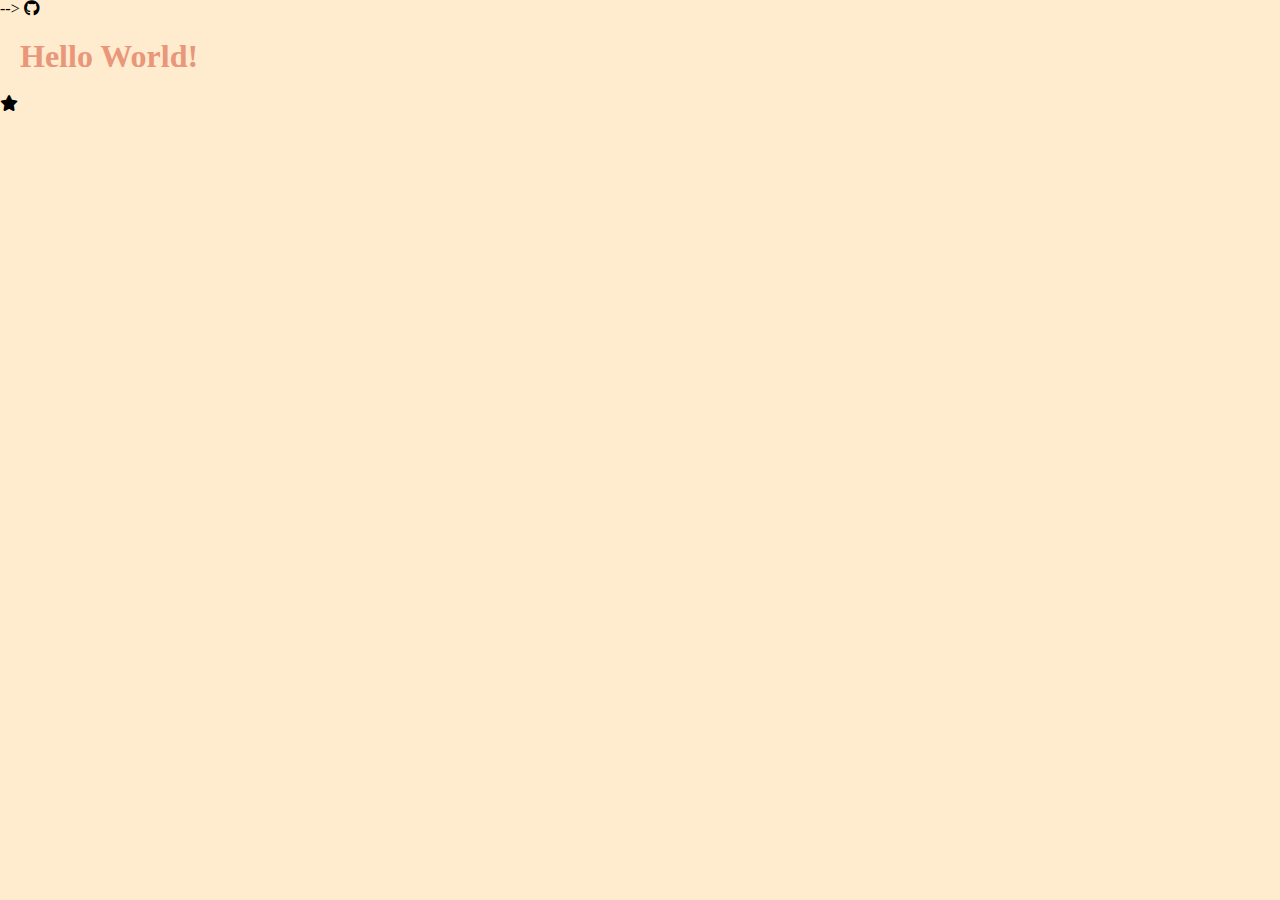
==== index.html @ 6010edde "initial commit" ====
<!DOCTYPE html> 
<html lang="en">
<head>
    <meta charset="UTF-8">
    <meta name="viewport" content="width=device-width, initial-scale=1.0">
    <title>Template</title>
    <!-- Grab favicon from local file -->
    <!-- <link rel="icon" type="image/png" href="favicon.png"> -->

    <!-- Grab Favicon from Google -->
    <link rel="icon" type="image/png" href="https://www.google.com/s2/u/0/favicons?domain=css-tricks.com"> -->
    <!-- Font Awesome V6 -->
    <link rel="stylesheet" href="https://cdnjs.cloudflare.com/ajax/libs/font-awesome/6.6.0/css/all.min.css">
    <!-- Alt Z does a word wrap -->
    <link rel="stylesheet" href="style.css">
</head>
<body>
    <i class="fa-brands fa-github"></i>
    <!-- Press Cntrl ? to get this up nice and easy -->
    <h1 class="test">Hello World!</h1>
    <i class="fa fa-star"></i>
    <!-- Script -->
     <script src="script.js"></script>
</body>
</html>
---- style.css ----
html {
    box-sizing: border-box;
}

body {
    margin: 0;
    min-height: 100vh;
    background-color: blanchedalmond;
}

.test {
    color: darksalmon;
    margin: 20px;
}
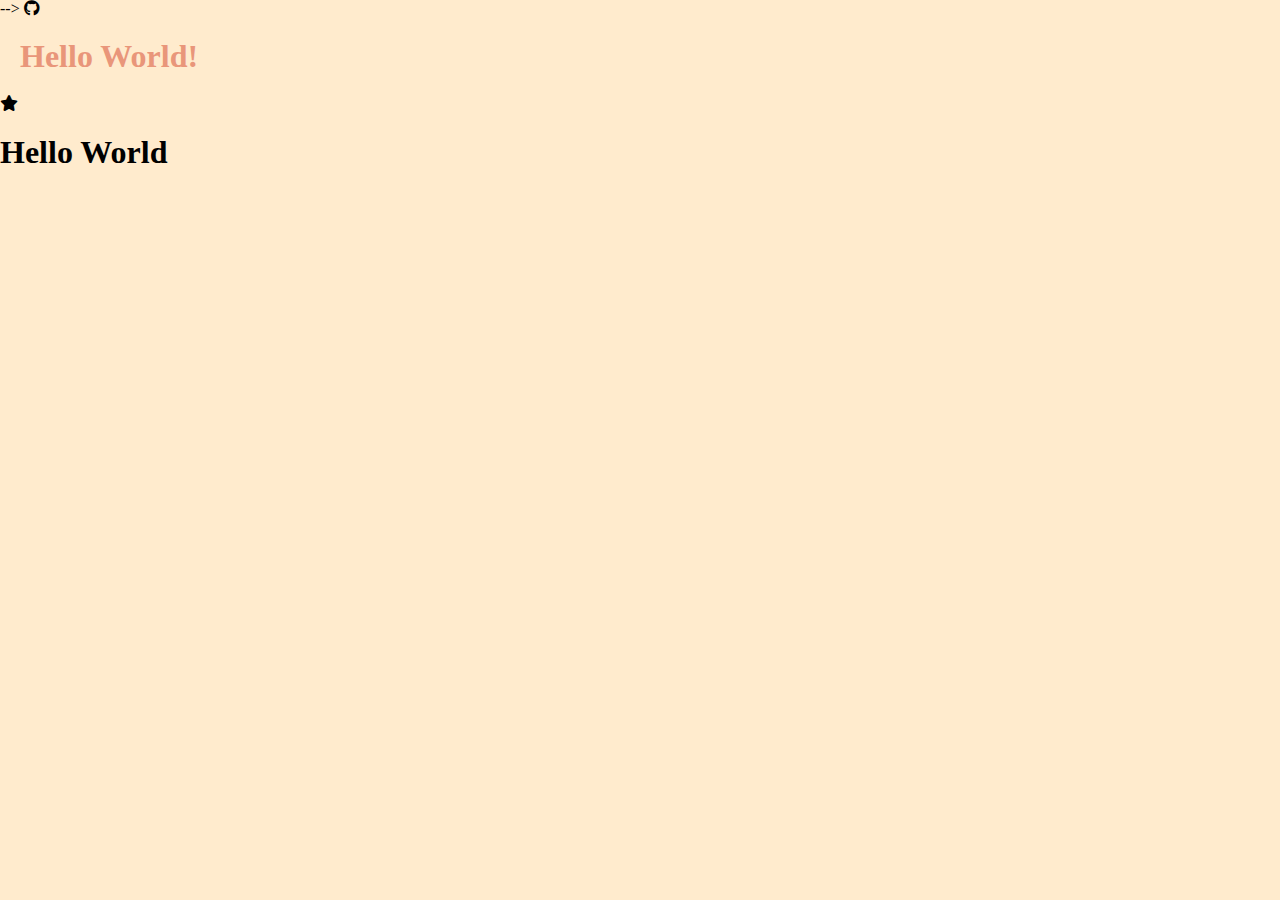
==== commit e2cf4fa4: "hello world" ====
--- a/index.html
+++ b/index.html
@@ -19,6 +19,7 @@
     <!-- Press Cntrl ? to get this up nice and easy -->
     <h1 class="test">Hello World!</h1>
     <i class="fa fa-star"></i>
+    <h1>Hello World</h1>
     <!-- Script -->
      <script src="script.js"></script>
 </body>
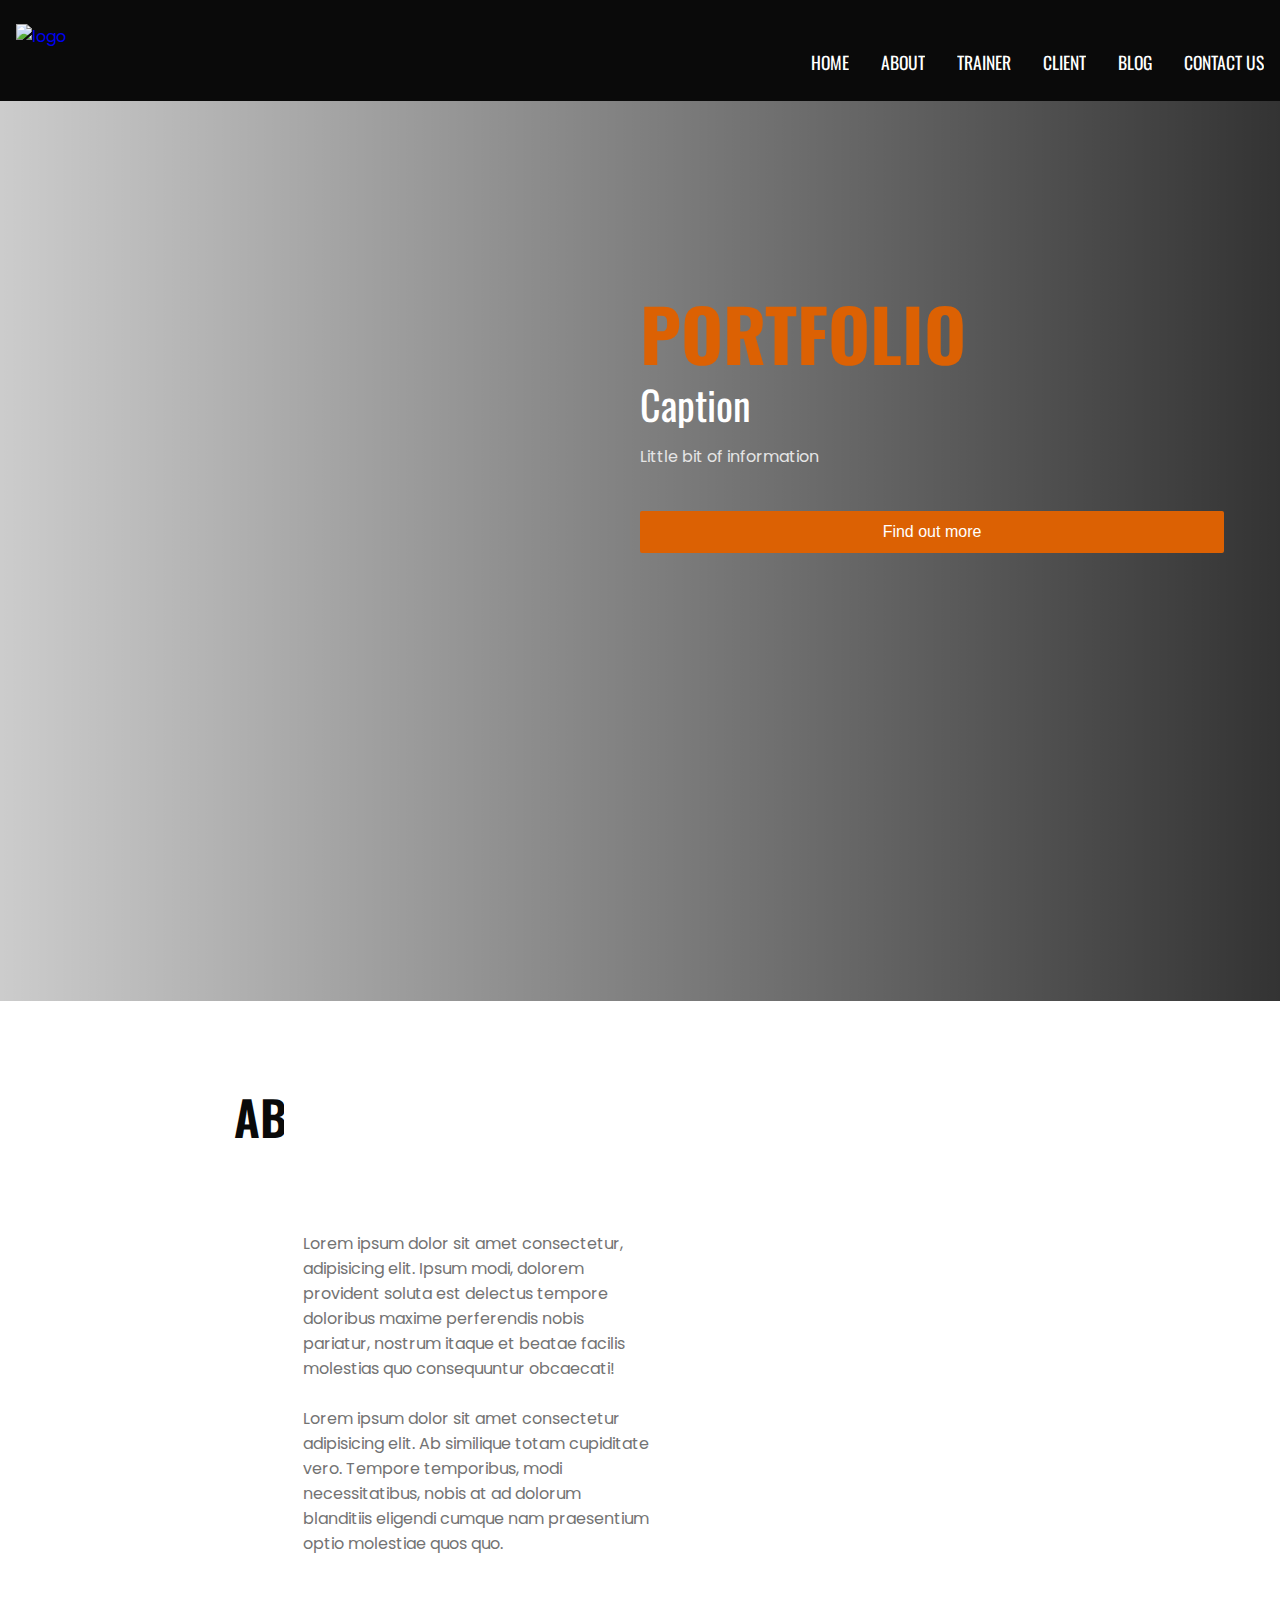
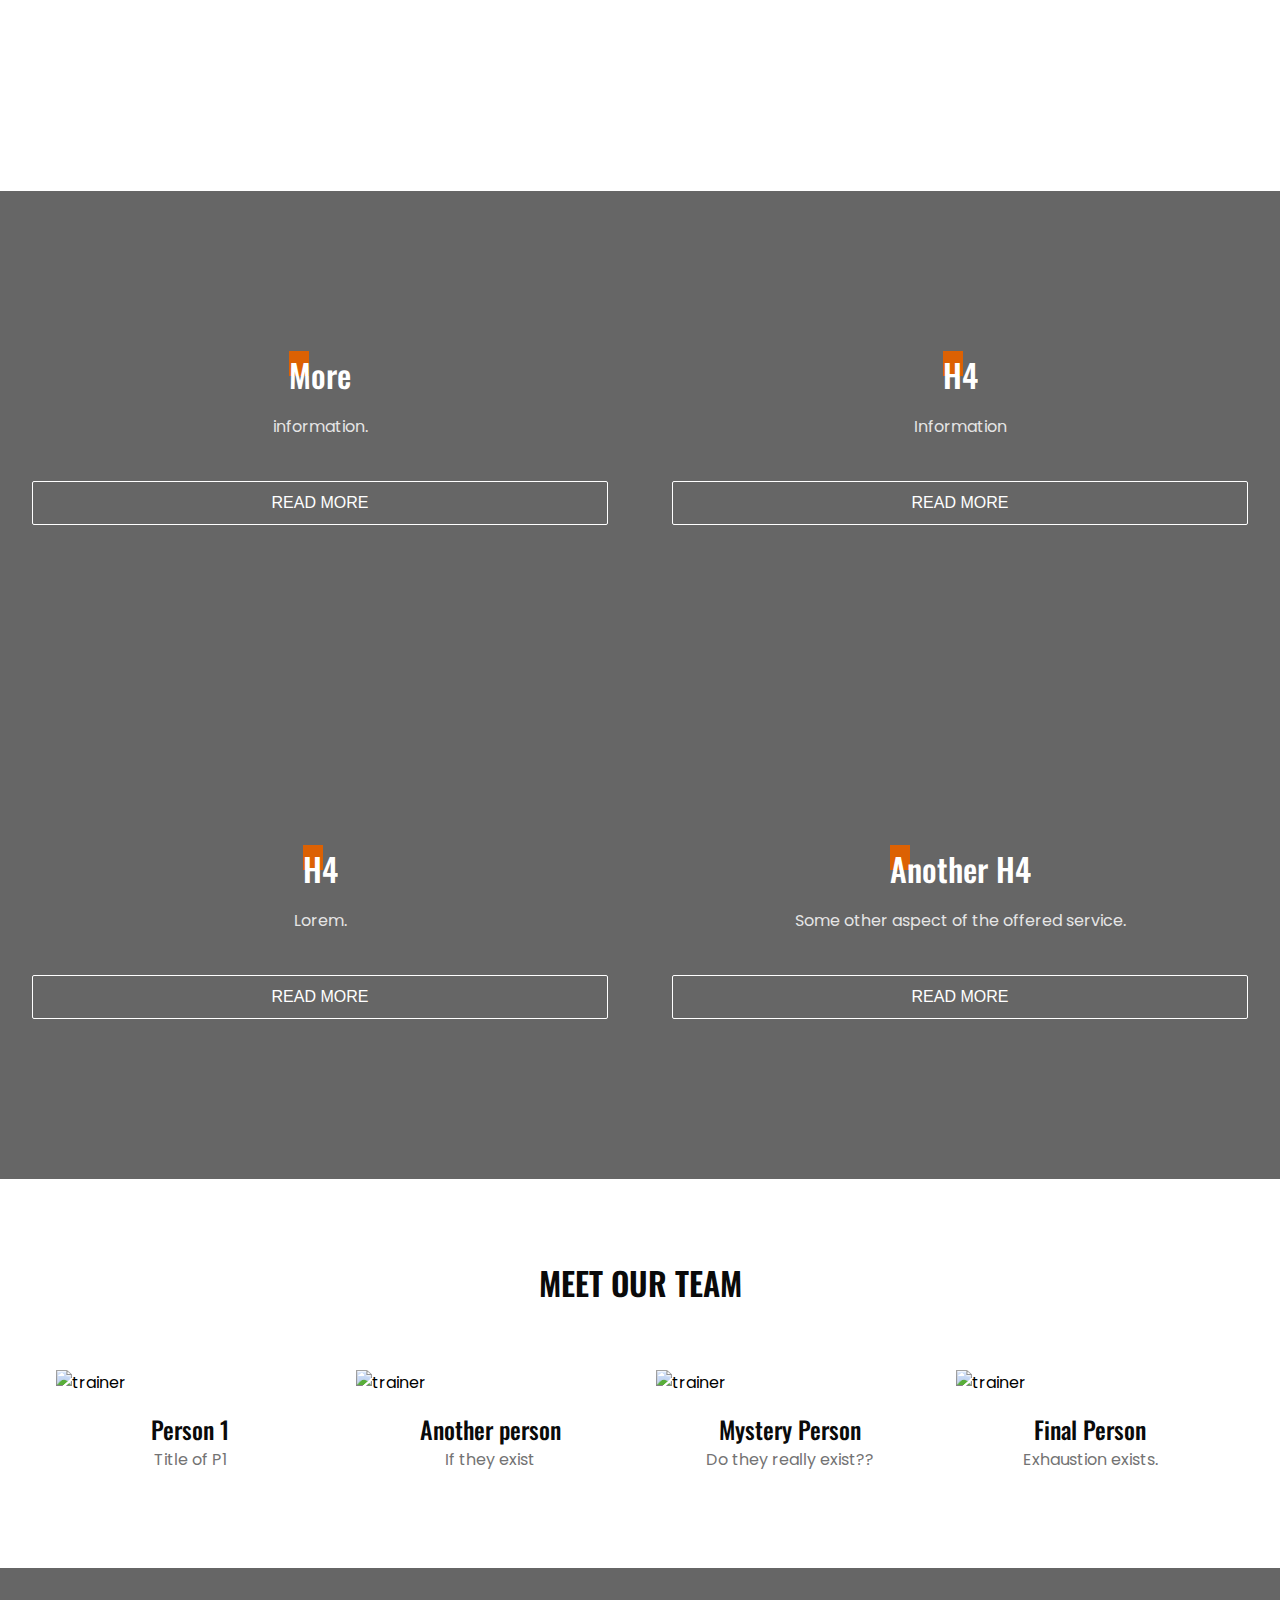
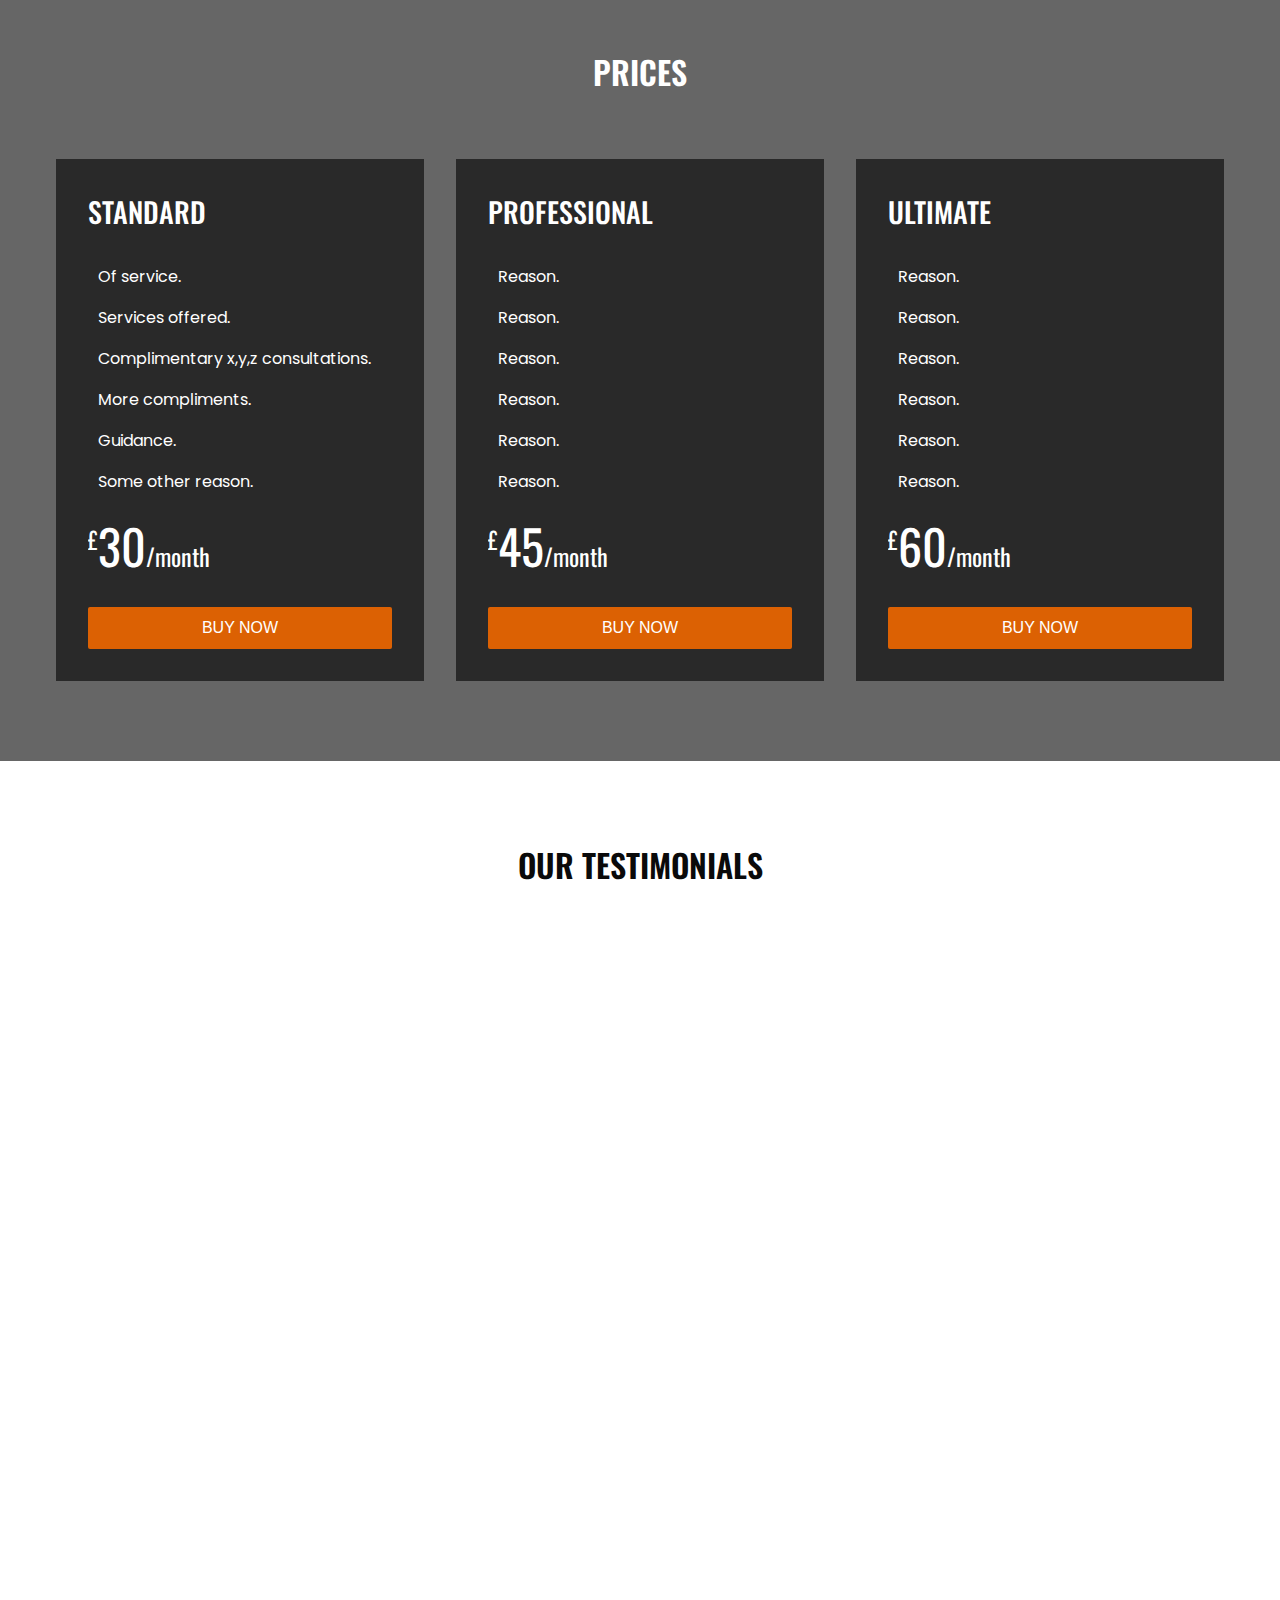
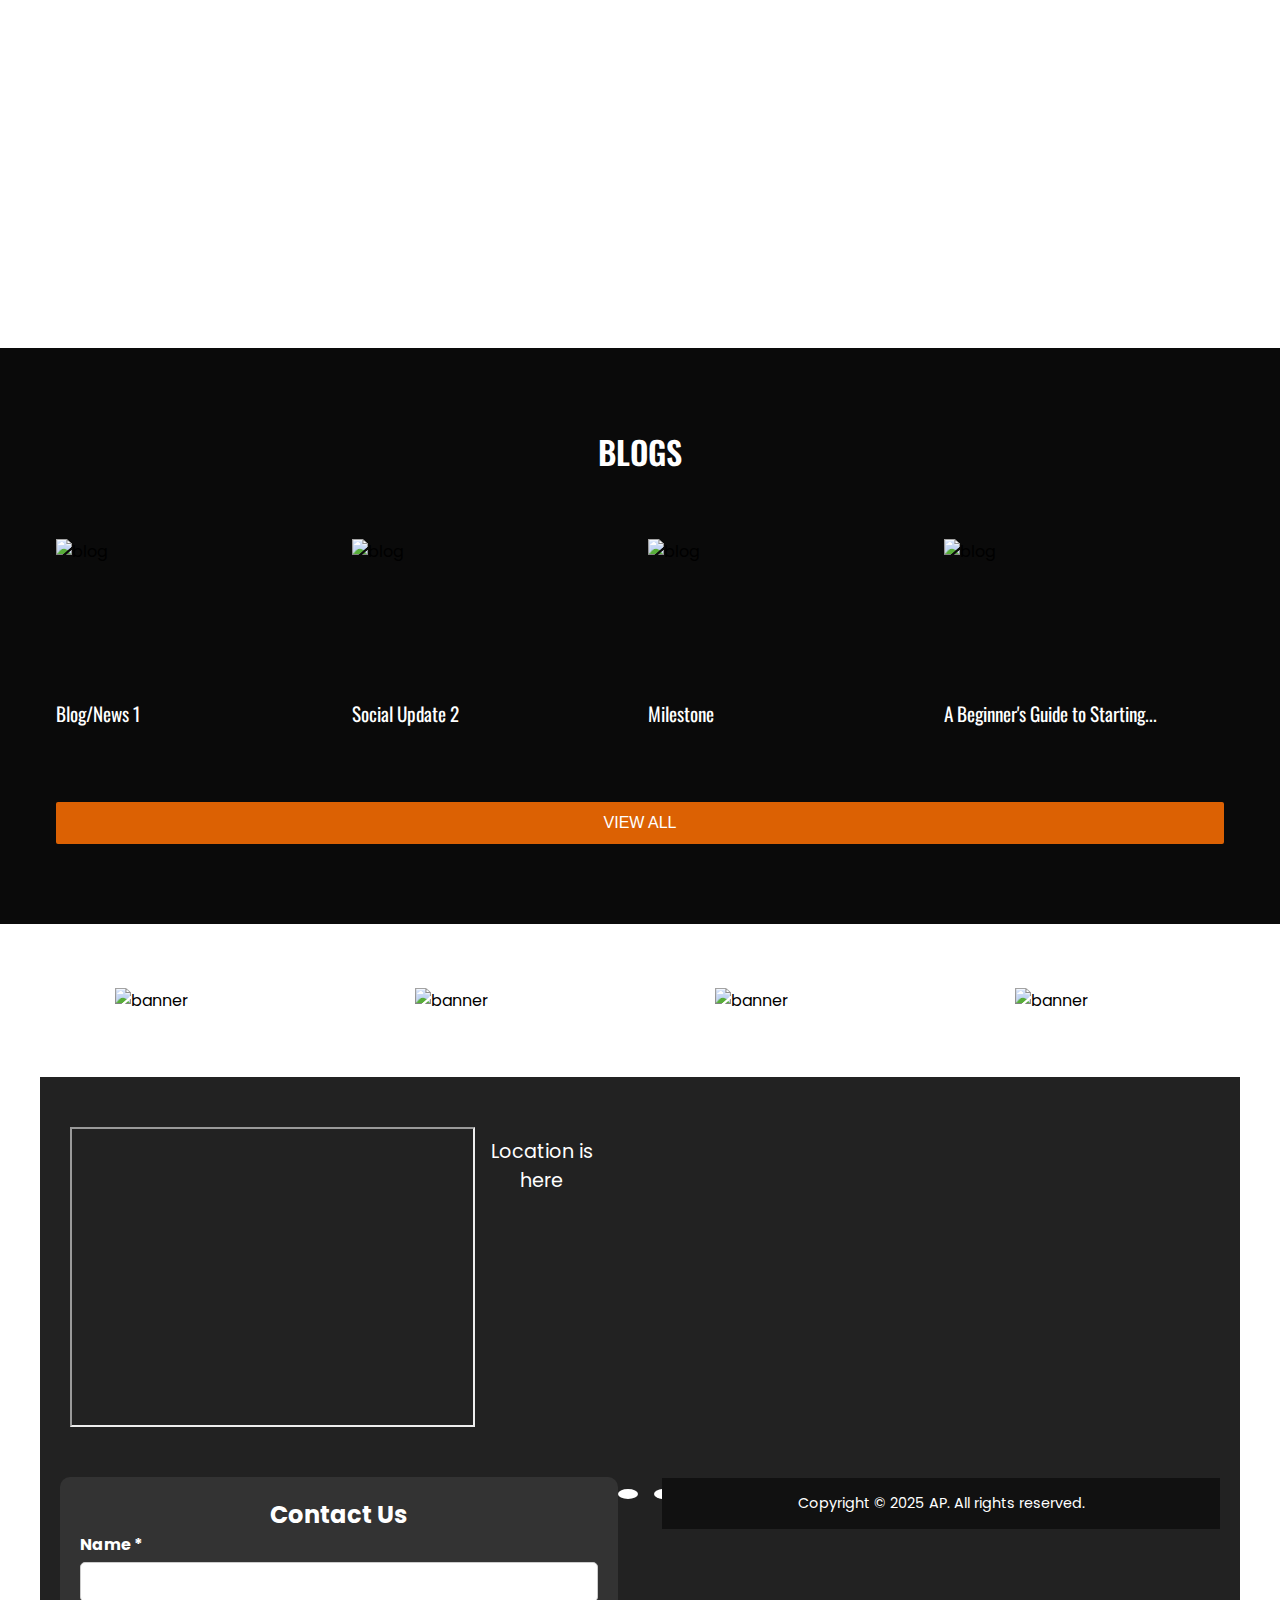
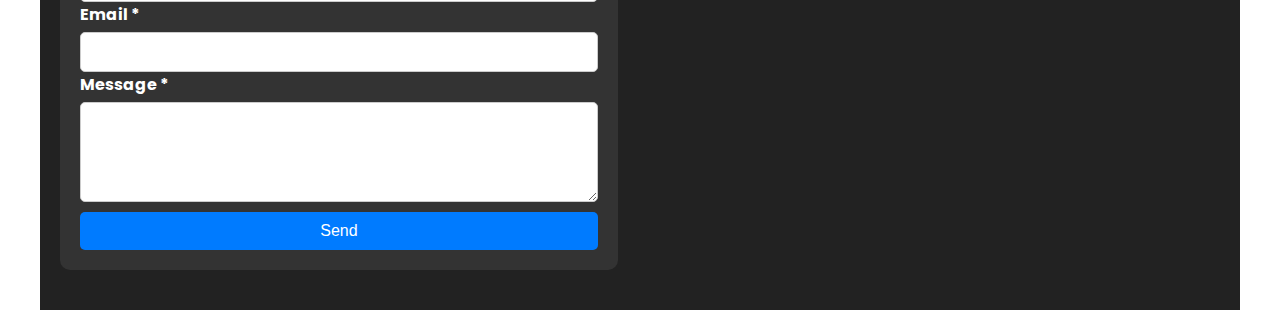
==== commit 48fbeefd: "initial commit" ====
--- a/index.html
+++ b/index.html
@@ -1,26 +1,384 @@
-<!DOCTYPE html> 
+<!DOCTYPE html>
 <html lang="en">
-<head>
-    <meta charset="UTF-8">
-    <meta name="viewport" content="width=device-width, initial-scale=1.0">
-    <title>Template</title>
-    <!-- Grab favicon from local file -->
-    <!-- <link rel="icon" type="image/png" href="favicon.png"> -->
-
-    <!-- Grab Favicon from Google -->
-    <link rel="icon" type="image/png" href="https://www.google.com/s2/u/0/favicons?domain=css-tricks.com"> -->
-    <!-- Font Awesome V6 -->
-    <link rel="stylesheet" href="https://cdnjs.cloudflare.com/ajax/libs/font-awesome/6.6.0/css/all.min.css">
-    <!-- Alt Z does a word wrap -->
-    <link rel="stylesheet" href="style.css">
-</head>
-<body>
-    <i class="fa-brands fa-github"></i>
-    <!-- Press Cntrl ? to get this up nice and easy -->
-    <h1 class="test">Hello World!</h1>
-    <i class="fa fa-star"></i>
-    <h1>Hello World</h1>
-    <!-- Script -->
-     <script src="script.js"></script>
+  <head>
+    <meta charset="UTF-8" />
+    <meta name="viewport" content="width=device-width, initial-scale=1.0" />
+    <link href="style.css" rel="stylesheet"/>
+    <link href="scrollbar.css" rel="stylesheet"/>
+    <title>Someone's Portfolio</title>
+  </head>
+  <body>
+    <nav>
+      <div class="navbar">
+        <div class="nav-header">
+          <div class="nav-logo">
+            <a href="#"><img src="assets/logo.png" alt="logo" /></a>
+          </div>
+          <div class="nav-menu-btn" id="menu-btn">
+            <i class="ri-menu-line"></i>
+          </div>
+        </div>
+        <ul class="nav-links" id="nav-links">
+          <li><a href="#home">HOME</a></li>
+          <li><a href="#about">ABOUT</a></li>
+          <li><a href="#trainer">TRAINER</a></li>
+          <li><a href="#client">CLIENT</a></li>
+          <li><a href="#blog">BLOG</a></li>
+          <li><a href="#contact">CONTACT US</a></li>
+        </ul>
+      </div>
+    </nav>
+
+    <header class="header" id="header">
+      <div class="section-container header-container">
+        <div class="header-content">
+          <h1>PORTFOLIO</h1>
+          <h2>Caption</h2>
+          <p>Little bit of information</p>
+          <div class="header-btn">
+            <a href="#about"><button class="btn btn-primary">Find out more</button></a>
+          </div>
+        </div>
+      </div>
+    </header>
+
+    <section class="section-container about-container" id="about">
+      <div class="about-header">
+        <div class="about-img">
+          <img src="https://images.unsplash.com/photo-1586439702132-55ce0da661dd?q=80&w=2564&auto=format&fit=crop&ixlib=rb-4.0.3&ixid=M3wxMjA3fDB8MHxwaG90by1wYWdlfHx8fGVufDB8fHx8fA%3D%3D" alt="">
+        </div.about-img>
+        <h2 class="section-header">ABOUT ME</h2>
+        <p class="section-description">
+          Lorem ipsum dolor sit amet consectetur, adipisicing elit. Ipsum modi, dolorem provident soluta est delectus tempore doloribus maxime perferendis nobis pariatur, nostrum itaque et beatae facilis molestias quo consequuntur obcaecati! <br></br> Lorem ipsum dolor sit amet consectetur adipisicing elit. Ab similique totam cupiditate vero. Tempore temporibus, modi necessitatibus, nobis at ad dolorum blanditiis eligendi cumque nam praesentium optio molestiae quos quo.</p>
+      </div>
+      <!-- <div class="about-grid">
+        <div class="about-card">
+          <h4>About</h4>
+          <p>
+            Info about company.
+          </p>
+        </div>
+        <div class="about-card">
+          <h4>AFFORDABLE PRICE</h4>
+          <p>
+            More information.
+          </p>
+        </div>
+        <div class="about-card">
+          <h4>About how it works</h4>
+          <p>
+            More information.
+          </p>
+        </div>
+      </div> -->
+    </section>
+
+    <section class="session">
+      <div class="session-card">
+        <h4>More</h4>
+        <p>
+          information.
+        </p>
+        <a href="article1.html"><button class="btn btn-secondary">
+          READ MORE <i class="ri-arrow-right-line"></i> </button></a>  
+      </div>
+      <div class="session-card">
+        <h4>H4</h4>
+        <p>
+          Information
+        </p>
+        <a href="article2.html"><button class="btn btn-secondary">
+          READ MORE <i class="ri-arrow-right-line"></i> </button></a>
+      </div>
+      <div class="session-card">
+        <h4>H4</h4>
+        <p>
+          Lorem.
+        </p>
+        <a href="article3.html"><button class="btn btn-secondary">
+          READ MORE <i class="ri-arrow-right-line"></i> </button></a>
+      </div>
+      <div class="session-card">
+        <h4>Another H4</h4>
+        <p>
+          Some other aspect of the offered service.
+        </p>
+        <a href="article4.html"><button class="btn btn-secondary">
+          READ MORE <i class="ri-arrow-right-line"></i> </button></a>
+      </div>
+    </section>
+
+    <section class="section-container trainer-container" id="trainer">
+      <h2 class="section-header">MEET OUR TEAM</h2>
+      <div class="trainer-grid">
+        <div class="trainer-card">
+          <img src="https://images.unsplash.com/photo-1597714026720-8f74c62310ba?q=80&w=2670&auto=format&fit=crop&ixlib=rb-4.0.3&ixid=M3wxMjA3fDB8MHxwaG90by1wYWdlfHx8fGVufDB8fHx8fA%3D%3D" alt="trainer" />
+          <h4>Person 1</h4>
+          <p>Title of P1</p>
+          <div class="trainer-socials">
+            <a href="#"><i class="ri-facebook-fill"></i></a>
+            <a href="#"><i class="ri-twitter-fill"></i></a>
+            <a href="#"><i class="ri-youtube-fill"></i></a>
+          </div>
+        </div>
+        <div class="trainer-card">
+          <img src="https://images.unsplash.com/photo-1611080626919-7cf5a9dbab5b?q=80&w=2535&auto=format&fit=crop&ixlib=rb-4.0.3&ixid=M3wxMjA3fDB8MHxwaG90by1wYWdlfHx8fGVufDB8fHx8fA%3D%3D" alt="trainer" />
+          <h4>Another person</h4>
+          <p>If they exist</p>
+          <div class="trainer-socials">
+            <a href="#"><i class="ri-facebook-fill"></i></a>
+            <a href="#"><i class="ri-twitter-fill"></i></a>
+            <a href="#"><i class="ri-youtube-fill"></i></a>
+          </div>
+        </div>
+        <div class="trainer-card">
+          <img src="https://images.unsplash.com/photo-1547514701-42782101795e?q=80&w=2487&auto=format&fit=crop&ixlib=rb-4.0.3&ixid=M3wxMjA3fDB8MHxwaG90by1wYWdlfHx8fGVufDB8fHx8fA%3D%3D" alt="trainer" />
+          <h4>Mystery Person</h4>
+          <p>Do they really exist??</p>
+          <div class="trainer-socials">
+            <a href="#"><i class="ri-facebook-fill"></i></a>
+            <a href="#"><i class="ri-twitter-fill"></i></a>
+            <a href="#"><i class="ri-youtube-fill"></i></a>
+          </div>
+        </div>
+        <div class="trainer-card">
+          <img src="https://images.unsplash.com/photo-1514936477380-5ea603b9a1ca?q=80&w=2535&auto=format&fit=crop&ixlib=rb-4.0.3&ixid=M3wxMjA3fDB8MHxwaG90by1wYWdlfHx8fGVufDB8fHx8fA%3D%3D" alt="trainer" />
+          <h4>Final Person</h4>
+          <p>Exhaustion exists.</p>
+          <div class="trainer-socials">
+            <a href="#"><i class="ri-facebook-fill"></i></a>
+            <a href="#"><i class="ri-twitter-fill"></i></a>
+            <a href="#"><i class="ri-youtube-fill"></i></a>
+          </div>
+        </div>
+      </div>
+    </section>
+
+    <section class="membership">
+      <div class="section-container membership-container">
+        <h2 class="section-header">PRICES</h2>
+        <div class="membership-grid">
+          <div class="membership-card">
+            <h4>STANDARD</h4>
+            <ul>
+              <li>
+                <span><i class="ri-check-line"></i></span>
+                Of service.
+              </li>
+              <li>
+                <span><i class="ri-check-line"></i></span>
+                Services offered.
+              </li>
+              <li>
+                <span><i class="ri-check-line"></i></span>
+                Complimentary x,y,z consultations.
+              </li>
+              <li>
+                <span><i class="ri-check-line"></i></span>
+                More compliments.
+              </li>
+              <li>
+                <span><i class="ri-check-line"></i></span>
+                Guidance.
+              </li>
+              <li>
+                <span><i class="ri-check-line"></i></span>
+                Some other reason.
+              </li>
+            </ul>
+            <h3><sup>£</sup>30<span>/month</span></h3>
+            <button class="btn btn-primary">BUY NOW</button>
+          </div>
+          <div class="membership-card">
+            <h4>PROFESSIONAL</h4>
+            <ul>
+              <li>
+                <span><i class="ri-check-line"></i></span>
+                Reason.
+              </li>
+              <li>
+                <span><i class="ri-check-line"></i></span>
+                Reason.
+              </li>
+              <li>
+                <span><i class="ri-check-line"></i></span>
+                Reason.
+              </li>
+              <li>
+                <span><i class="ri-check-line"></i></span>
+                Reason.
+              </li>
+              <li>
+                <span><i class="ri-check-line"></i></span>
+                Reason.
+              </li>
+              <li>
+                <span><i class="ri-check-line"></i></span>
+                Reason.
+              </li>
+            </ul>
+            <h3><sup>£</sup>45<span>/month</span></h3>
+            <button class="btn btn-primary">BUY NOW</button>
+          </div>
+          <div class="membership-card">
+            <h4>ULTIMATE</h4>
+            <ul>
+              <li>
+                <span><i class="ri-check-line"></i></span>
+                Reason.
+              </li>
+              <li>
+                <span><i class="ri-check-line"></i></span>
+                Reason.
+              </li>
+              <li>
+                <span><i class="ri-check-line"></i></span>
+                Reason.
+              </li>
+              <li>
+                <span><i class="ri-check-line"></i></span>
+                Reason.
+              </li>
+              <li>
+                <span><i class="ri-check-line"></i></span>
+                Reason.
+              </li>
+              <li>
+                <span><i class="ri-check-line"></i></span>
+                Reason.
+              </li>
+            </ul>
+            <h3><sup>£</sup>60<span>/month</span></h3>
+            <button class="btn btn-primary">BUY NOW</button>
+          </div>
+        </div>
+      </div>
+    </section>
+    <section class="section-container client-container" id="client">
+      <h2 class="section-header">OUR TESTIMONIALS</h2>
+      <!-- Slider main container -->
+      <div class="swiper">
+        <!-- Additional required wrapper -->
+        <div class="swiper-wrapper">
+          <!-- Slides -->
+          <!--<div class="swiper-slide">
+            <div class="client-card">
+              <img src="https://images.unsplash.com/photo-1607455701762-7ea9ccd3bf53?q=80&w=2487&auto=format&fit=crop&ixlib=rb-4.0.3&ixid=M3wxMjA3fDB8MHxwaG90by1wYWdlfHx8fGVufDB8fHx8fA%3D%3D" alt="client" />
+              <div><i class="ri-double-quotes-r"></i></div>
+              <p>
+                Lorem ipsum dolor sit amet, consectetur adipisicing elit. Soluta voluptatum, ipsam accusantium consectetur ipsa maxime alias impedit voluptates voluptatem adipisci architecto autem quae ratione delectus repudiandae laboriosam odit provident. Tempora.
+              </p>
+              <h4>P2</h4>
+            </div>
+          </div>
+          <div class="swiper-slide">-->
+            <!--<div class="client-card">-->
+                <div class="slideshow">
+                    <img src="https://images.unsplash.com/photo-1707344088547-3cf7cea5ca49?q=80&w=2670&auto=format&fit=crop&ixlib=rb-4.0.3&ixid=M3wxMjA3fDF8MHxwaG90by1wYWdlfHx8fGVufDB8fHx8fA%3D%3D" alt="Neom: A Call to Change" class="active">
+                    <img src="https://images.unsplash.com/photo-1476514525535-07fb3b4ae5f1?q=80&w=2670&auto=format&fit=crop&ixlib=rb-4.0.3&ixid=M3wxMjA3fDB8MHxwaG90by1wYWdlfHx8fGVufDB8fHx8fA%3D%3D" alt="Brown Wooden Boat Moving towards Mountain">
+                    <img src="https://images.unsplash.com/photo-1507608616759-54f48f0af0ee?q=80&w=2487&auto=format&fit=crop&ixlib=rb-4.0.3&ixid=M3wxMjA3fDB8MHxwaG90by1wYWdlfHx8fGVufDB8fHx8fA%3D%3D" alt="Hot Air Balloon Flighing at High Altitude during Daytime">
+                  </div>
+
+
+              <!--<img src="https://images.unsplash.com/photo-1612253166766-c88431cdadee?q=80&w=2487&auto=format&fit=crop&ixlib=rb-4.0.3&ixid=M3wxMjA3fDB8MHxwaG90by1wYWdlfHx8fGVufDB8fHx8fA%3D%3D" alt="client" />
+              <div><i class="ri-double-quotes-r"></i></div>
+              <p>
+                Lorem ipsum dolor, sit amet consectetur adipisicing elit. Aperiam corporis exercitationem minima, distinctio voluptates recusandae sapiente cum incidunt saepe error? Atque, asperiores labore! Incidunt cupiditate reprehenderit tempora, sequi aliquid illum.
+              </p>
+              <h4>PERSON</h4>
+            </div>
+          </div>
+          <div class="swiper-slide">
+            <div class="client-card">
+              <img src="" alt="client" />
+              <div><i class="ri-double-quotes-r"></i></div>
+              <p>
+                Lorem ipsum dolor sit amet consectetur adipisicing elit. Itaque recusandae ratione provident perspiciatis suscipit. Esse quo dolores odio. Atque ea reiciendis soluta rem itaque expedita assumenda id fuga illo maxime.
+              </p>
+              <h4>Another person</h4>
+            </div>
+          </div>
+        </div>
+        <!-- If we need pagination -->
+        <div class="swiper-pagination"></div>
+      </div>
+    </section>
+
+    <section class="blog" id="blog">
+      <div class="section-container blog-container">
+        <h2 class="section-header">BLOGS</h2>
+        <div class="blog-grid">
+          <div class="blog-card">
+            <img src="https://images.unsplash.com/photo-1552089123-2d26226fc2b7?q=80&w=2006&auto=format&fit=crop&ixlib=rb-4.0.3&ixid=M3wxMjA3fDB8MHxwaG90by1wYWdlfHx8fGVufDB8fHx8fA%3D%3D" alt="blog" />
+            <h4>Blog/News 1</h4>
+          </div>
+          <div class="blog-card">
+            <img src="https://images.unsplash.com/photo-1519966283370-ba7869cd01ac?q=80&w=2670&auto=format&fit=crop&ixlib=rb-4.0.3&ixid=M3wxMjA3fDB8MHxwaG90by1wYWdlfHx8fGVufDB8fHx8fA%3D%3D" alt="blog" />
+            <h4>Social Update 2</h4>
+          </div>
+          <div class="blog-card">
+            <img src="https://images.unsplash.com/photo-1603736105517-55d3f7f18f73?q=80&w=2670&auto=format&fit=crop&ixlib=rb-4.0.3&ixid=M3wxMjA3fDB8MHxwaG90by1wYWdlfHx8fGVufDB8fHx8fA%3D%3D" alt="blog" />
+            <h4>Milestone</h4>
+          </div>
+          <div class="blog-card">
+            <img src="https://images.unsplash.com/photo-1519067438913-7aab3bff2281?q=80&w=2670&auto=format&fit=crop&ixlib=rb-4.0.3&ixid=M3wxMjA3fDB8MHxwaG90by1wYWdlfHx8fGVufDB8fHx8fA%3D%3D" alt="blog" />
+            <h4>A Beginner's Guide to Starting...</h4>
+          </div>
+        </div>
+        <div class="blog-btn">
+          <button class="btn btn-primary">VIEW ALL</button>
+        </div>
+      </div>
+    </section>
+
+    <section class="section-container logo-banner">
+      <img src="https://images.unsplash.com/photo-1599230396418-09e63394e3b0?q=80&w=2487&auto=format&fit=crop&ixlib=rb-4.0.3&ixid=M3wxMjA3fDB8MHxwaG90by1wYWdlfHx8fGVufDB8fHx8fA%3D%3D" alt="banner" />
+      <img src="https://images.unsplash.com/photo-1599230396418-09e63394e3b0?q=80&w=2487&auto=format&fit=crop&ixlib=rb-4.0.3&ixid=M3wxMjA3fDB8MHxwaG90by1wYWdlfHx8fGVufDB8fHx8fA%3D%3D" alt="banner" />
+      <img src="https://images.unsplash.com/photo-1599230396418-09e63394e3b0?q=80&w=2487&auto=format&fit=crop&ixlib=rb-4.0.3&ixid=M3wxMjA3fDB8MHxwaG90by1wYWdlfHx8fGVufDB8fHx8fA%3D%3D" alt="banner" />
+      <img src="https://images.unsplash.com/photo-1599230396418-09e63394e3b0?q=80&w=2487&auto=format&fit=crop&ixlib=rb-4.0.3&ixid=M3wxMjA3fDB8MHxwaG90by1wYWdlfHx8fGVufDB8fHx8fA%3D%3D" alt="banner" />
+    </section>
+
+    <footer id="footer">
+        <div class="footer-container">
+            <div class="map-container">
+                <iframe src="https://www.google.com/maps/embed?pb=!1m18!1m12!1m3!1d9496.706303473027!2d-2.218827480015681!3d53.483174747533816!2m3!1f0!2f0!3f0!3m2!1i1024!2i768!4f13.1!3m3!1m2!1s0x487bb10dcc950ae3%3A0x549a8dcce67a876a!2sEtihad%20Stadium!5e0!3m2!1sen!2sus!4v1742907370076!5m2!1sen!2sus" loading="lazy" referrerpolicy="no-referrer-when-downgrade"></iframe>  
+                <p>Location is here</p>      
+            </div>
+            <div class="contact-form-container">
+                <h2>Contact Us</h2>
+                <form id="footerForm" action="https://formspree.io/f/xvojeznp" method="POST">
+                    <div class="form-group">
+                        <label for="footer-name">Name *</label>
+                        <input type="text" id="footer-name" name="name" required>
+                    </div>
+                    <div class="form-group">
+                        <label for="footer-email">Email *</label>
+                        <input type="email" id="footer-email" name="email" required>
+                    </div>
+                    <div class="form-group">
+                        <label for="footer-message">Message *</label>
+                        <textarea id="footer-message" name="message" required></textarea>
+                    </div>
+                    <button type="submit">Send</button>
+                    <div id="footerThankYouMessage">Thank you! Your message has been sent.</div>
+                </form>
+            </div>
+        </div>
+
+    
+   
+<div class="footer-socials">
+<a href="#"><i class="ri-facebook-fill"></i></a>
+<a href="#"><i class="ri-twitter-fill"></i></a>
+<a href="#"><i class="ri-youtube-fill"></i></a>
+</div>
+</div>
+</div>
+<div class="footer-bar">
+Copyright © 2025 AP. All rights reserved.
+</div>
+</footer>
+
+<script src="script.js"></script>
 </body>
 </html>--- a/style.css
+++ b/style.css
@@ -1,14 +1,1029 @@
-html {
+@import url("https://fonts.googleapis.com/css2?family=Oswald:wght@400;500;600;700&family=Poppins:wght@400;500;600;700&display=swap");
+
+:root {
+  --primary-color: #dc6103;
+  --primary-color-dark: rgb(196, 134, 9);
+  --text-dark: #0a0a0a;
+  --text-light: #737373;
+  --extra-light: #e5e5e5;
+  --white: #ffffff;
+  --max-width: 1200px;
+  --header-font: "Oswald", sans-serif;
+}
+
+* {
+  padding: 0;
+  margin: 0;
+  box-sizing: border-box;
+  overflow-x: hidden;
+}
+
+.section-container {
+  max-width: var(--max-width);
+  margin: auto;
+  padding: 5rem 1rem;
+}
+
+.section-header {
+  font-size: 2rem;
+  font-weight: 600;
+  font-family: var(--header-font);
+  color: var(--text-dark);
+  text-align: center;
+}
+
+.section-description {
+  color: var(--text-light);
+}
+
+.btn {
+  padding: 0.75rem 1.5rem;
+  outline: none;
+  border: none;
+  color: var(--white);
+  border-radius: 2px;
+  transition: 0.3s;
+  cursor: pointer;
+}
+
+.btn-primary {
+  background-color: var(--primary-color);
+}
+
+.btn-primary:hover {
+  background-color: var(--primary-color-dark);
+}
+
+.btn-secondary {
+  background-color: transparent;
+  border: 1px solid var(--white);
+}
+
+.btn-secondary:hover {
+  background-color: var(--primary-color);
+  border-color: var(--primary-color);
+}
+
+img {
+  display: flex;
+  width: 100%;
+}
+
+a {
+  text-decoration: none;
+  transition: 0.3s;
+}
+
+html,
+body {
+  scroll-behavior: smooth;
+}
+
+body {
+  font-family: "Poppins", sans-serif;
+}
+
+nav {
+  background-color: var(--text-dark);
+  position: fixed;
+  width: 100%;
+  z-index: 9;
+}
+
+.nav-bar {
+  width: 100%;
+  max-width: var(--max-width);
+  margin-inline: auto;
+}
+
+.nav-header {
+  padding: 1rem;
+  display: flex;
+  align-items: center;
+  justify-content: space-between;
+  background-color: var(--text-dark);
+}
+
+.nav-logo img {
+  max-width: 90px;
+}
+
+.nav-menu-btn {
+  font-size: 1.5rem;
+  color: var(--white);
+  cursor: pointer;
+}
+
+.nav-links {
+  position: absolute;
+  top: 68px;
+  left: 0;
+  width: 100%;
+  padding: 2rem;
+  list-style: none;
+  display: flex;
+  align-items: center;
+  justify-content: center;
+  flex-direction: column;
+  gap: 2rem;
+  background-color: var(--text-dark);
+  transition: 0.5s;
+  z-index: -1;
+  transform: translateY(-100%);
+}
+
+.nav-links.open {
+  transform: translateY(0);
+}
+
+.nav-links a {
+  font-size: 1.1rem;
+  font-family: var(--header-font);
+  white-space: nowrap;
+  color: var(--white);
+  transition: 0.3s;
+}
+
+.nav-links a:hover {
+  color: var(--primary-color);
+}
+
+.header {
+  background-image: linear-gradient(
+      to right,
+      rgba(0, 0, 0, 0.2),
+      rgba(0, 0, 0, 0.8)
+    ),
+    url("https://images.unsplash.com/photo-1580052614034-c55d20bfee3b?q=80&w=2487&auto=format&fit=crop&ixlib=rb-4.0.3&ixid=M3wxMjA3fDB8MHxwaG90by1wYWdlfHx8fGVufDB8fHx8fA%3D%3D");
+  background-size: cover;
+  background-position: center center;
+  background-repeat: no-repeat;
+}
+
+.header-container {
+  padding-block: 10rem;
+  display: grid;
+}
+
+.header-content h1, h2 {
+  overflow-y: hidden;
+}
+
+.header-content h1 {
+  font-size: 4.5rem;
+  font-weight: 700;
+  font-family: var(--header-font);
+  line-height: 5rem;
+  margin-bottom: 7px;
+  color: var(--primary-color);
+}
+
+.header-content h2 {
+  margin-bottom: 1rem;
+  font-size: 2.5rem;
+  font-weight: 400;
+  font-family: var(--header-font);
+  line-height: 3rem;
+  color: var(--white);
+}
+
+.header-content p {
+  margin-bottom: 2rem;
+  color: var(--extra-light);
+}
+
+.about-header h2{
+  text-align: left;
+  display: flex;
+  gap: 9rem;
+  position: relative;
+  padding-left: 15px;
+
+}
+
+.about-header .section-header {
+  font-size: 3rem;
+  z-index: 1;
+}
+
+.about-header .section-description {
+  max-width: 350px;
+  margin-inline-start: auto !important;
+  margin-left: 1.2em !important;  
+  position: relative;
+  top: 150px;
+  overflow-y: hidden;
+  background: none;
+}
+
+.about-img {
+  display: flex;
+  max-width: 65vw;
+  height: 70vh;
+  float: left;
+  margin-left: 1em;
+  padding-left: auto;
+  background-size: cover;
+}
+
+.about-grid {
+  margin-top: 4rem;
+  display: grid;
+  gap: 4rem;
+}
+
+/*.about-card h4 {
+  position: relative;
+  isolation: isolate;
+  margin-bottom: 1rem;
+  padding-top: 4rem;
+  font-size: 1.2rem;
+  font-weight: 600;
+  font-family: var(--header-font);
+  color: var(--text-dark);
+}
+
+.about-card h4::before {
+  position: absolute;
+  bottom: 0;
+  left: 0;
+  font-size: 6rem;
+  line-height: 6rem;
+  color: var(--text-dark);
+  opacity: 0.1;
+  z-index: -1;
+}
+
+.about-card:nth-child(1) h4::before {
+  content: "01";
+}
+
+.about-card:nth-child(2) h4::before {
+  content: "02";
+}
+
+.about-card:nth-child(3) h4::before {
+  content: "03";
+}
+
+.about-card p {
+  color: var(--text-light);
+}
+*/
+.session {
+  display: grid;
+}
+
+.session-card {
+  padding: 5rem 2rem;
+  text-align: center;
+  background-size: cover;
+  background-position: center center;
+  background-repeat: no-repeat;
+}
+
+.session-card:nth-child(1) {
+  background-image: linear-gradient(rgba(0, 0, 0, 0.6), rgba(0, 0, 0, 0.6)),
+    url("https://images.unsplash.com/photo-1586439702132-55ce0da661dd?q=80&w=2564&auto=format&fit=crop&ixlib=rb-4.0.3&ixid=M3wxMjA3fDB8MHxwaG90by1wYWdlfHx8fGVufDB8fHx8fA%3D%3D");
+}
+
+.session-card:nth-child(2) {
+  background-image: linear-gradient(rgba(0, 0, 0, 0.6), rgba(0, 0, 0, 0.6)),
+    url("https://images.unsplash.com/photo-1560607162-26b0344e6943?q=80&w=2565&auto=format&fit=crop&ixlib=rb-4.0.3&ixid=M3wxMjA3fDB8MHxwaG90by1wYWdlfHx8fGVufDB8fHx8fA%3D%3D");
+}
+
+.session-card:nth-child(3) {
+  background-image: linear-gradient(rgba(0, 0, 0, 0.6), rgba(0, 0, 0, 0.6)),
+    url("https://images.unsplash.com/photo-1543076659-9380cdf10613?q=80&w=2487&auto=format&fit=crop&ixlib=rb-4.0.3&ixid=M3wxMjA3fDB8MHxwaG90by1wYWdlfHx8fGVufDB8fHx8fA%3D%3D");
+}
+
+.session-card:nth-child(4) {
+  background-image: linear-gradient(rgba(0, 0, 0, 0.6), rgba(0, 0, 0, 0.6)),
+    url("https://images.unsplash.com/photo-1577234286642-fc512a5f8f11?q=80&w=2535&auto=format&fit=crop&ixlib=rb-4.0.3&ixid=M3wxMjA3fDB8MHxwaG90by1wYWdlfHx8fGVufDB8fHx8fA%3D%3D");
+}
+
+.session-card h4 {
+  position: relative;
+  isolation: isolate;
+  max-width: fit-content;
+  margin-inline: auto;
+  margin-bottom: 1rem;
+  font-size: 2rem;
+  font-weight: 500;
+  font-family: var(--header-font);
+  color: var(--white);
+}
+
+.session-card h4::before {
+  position: absolute;
+  content: "";
+  top: 0;
+  left: -5px;
+  height: 25px;
+  aspect-ratio: 1;
+  background-color: var(--primary-color);
+  z-index: -1;
+}
+
+.session-card p {
+  max-width: 350px;
+  margin-inline: auto;
+  margin-bottom: 2rem;
+  color: var(--extra-light);
+}
+
+.trainer-grid {
+  margin-top: 4rem;
+  display: grid;
+  gap: 1rem;
+}
+
+.trainer-card img {
+  margin-bottom: 1rem;
+}
+
+.trainer-card h4 {
+  font-size: 1.5rem;
+  font-weight: 500;
+  font-family: var(--header-font);
+  color: var(--text-dark);
+  text-align: center;
+}
+
+.trainer-card p {
+  margin-bottom: 1rem;
+  color: var(--text-light);
+  text-align: center;
+}
+
+.trainer-socials {
+  display: flex;
+  align-items: center;
+  justify-content: center;
+  gap: 1rem;
+}
+
+.trainer-socials a {
+  font-size: 1.25rem;
+  color: var(--text-light);
+}
+
+.trainer-socials a:hover {
+  color: var(--primary-color);
+}
+
+.membership {
+  background-image: linear-gradient(rgba(0, 0, 0, 0.6), rgba(0, 0, 0, 0.6)),
+    url("https://images.unsplash.com/photo-1626062985882-07e999ea0ea5?q=80&w=2535&auto=format&fit=crop&ixlib=rb-4.0.3&ixid=M3wxMjA3fDB8MHxwaG90by1wYWdlfHx8fGVufDB8fHx8fA%3D%3D");
+  background-size: cover;
+  background-position: center center;
+  background-repeat: no-repeat;
+}
+
+.membership-container .section-header {
+  color: var(--white);
+}
+
+.membership-grid {
+  margin-top: 4rem;
+  display: grid;
+  gap: 1rem;
+}
+
+.membership-card {
+  padding: 1rem;
+  background-color: rgba(0, 0, 0, 0.6);
+  transition: 0.3s;
+}
+
+.membership-card:hover {
+  background-color: var(--primary-color);
+}
+
+.membership-card h4 {
+  margin-bottom: 2rem;
+  font-size: 1.75rem;
+  font-weight: 500;
+  font-family: var(--header-font);
+  color: var(--white);
+}
+
+.membership-card ul {
+  margin-bottom: 1rem;
+  list-style: none;
+  display: grid;
+  gap: 1rem;
+}
+
+.membership-card li {
+  display: flex;
+  gap: 10px;
+  color: var(--white);
+}
+
+.membership-card li span {
+  font-size: 1.2rem;
+  font-weight: 600;
+  color: var(--primary-color);
+  transition: 0.3s;
+}
+
+.membership-card:hover li span {
+  color: var(--white);
+}
+
+.membership-card h3 {
+  margin-bottom: 1rem;
+  font-size: 3rem;
+  font-weight: 400;
+  font-family: var(--header-font);
+  color: var(--white);
+}
+
+.membership-card h3 :is(sup, span) {
+  font-size: 1.5rem;
+  font-weight: 400;
+}
+
+.membership-card:hover .btn {
+  background-color: var(--text-dark);
+}
+
+.swiper {
+  margin-top: 2rem;
+  padding-bottom: 3rem;
+  width: 100%;
+}
+
+.map-container {
+    max-width: 900px;
+    max-height: 600px;
+    display: flex;
+    margin: 10px;
+}
+
+.map-container p {
+    font-size: 1.2rem;
+    margin: 10px;
+    align-items: bottom;
+}
+}
+
+/*
+.client-card {
+  max-width: 600px;
+  margin-inline: auto;
+  text-align: center;
+}
+
+.client-card img {
+  max-width: 100px;
+  margin-inline: auto;
+  margin-bottom: 1rem;
+  border: 2px solid var(--primary-color);
+  border-radius: 100%;
+}
+
+.client-card > div {
+  font-size: 2rem;
+  line-height: 2rem;
+  color: var(--text-light);
+  opacity: 0.5;
+}
+
+.client-card p {
+  margin-bottom: 1rem;
+  color: var(--text-light);
+}
+
+.client-card h4 {
+  font-size: 1.2rem;
+  font-weight: 600;
+  color: var(--text-dark);
+}
+*/
+.swiper-pagination-bullet {
+  height: 12px;
+  width: 12px;
+}
+
+.swiper-pagination-bullet-active {
+  background-color: var(--primary-color);
+}
+
+.blog {
+  background-color: var(--text-dark);
+}
+
+.blog-container .section-header {
+  color: var(--white);
+}
+
+.blog-grid {
+  margin-top: 4rem;
+  display: grid;
+  gap: 1rem;
+}
+
+.blog-card img {
+  margin-bottom: 10px;
+  height: 150px;
+  object-fit: cover; /* Ensures the image covers the entire area */
+}
+
+
+.blog-container h4 {
+  max-width: calc(100% - 0.7rem);
+  font-size: 1.2rem;
+  font-weight: 400;
+  font-family: var(--header-font);
+  color: var(--white);
+  transition: 0.3s;
+  gap: 1em;
+}
+
+.blog-card:hover h4 {
+  color: var(--primary-color);
+}
+
+.blog-btn {
+  margin-top: 4rem;
+  text-align: center;
+}
+
+.logo-banner {
+  padding-block: 4rem;
+  display: grid;
+  grid-template-columns: repeat(2, 1fr);
+  gap: 2rem;
+}
+
+.logo-banner img {
+  max-width: 150px;
+  margin-inline: auto;
+}
+
+.footer {
+  background-color: var(--text-dark);
+}
+
+.footer-container {
+  display: grid;
+  gap: 4rem 2rem;
+}
+
+.footer-logo img {
+  margin-bottom: 1rem;
+  max-width: 120px;
+}
+
+.footer-col p {
+  margin-bottom: 2rem;
+  color: var(--text-light);
+}
+
+.footer-links {
+  list-style: none;
+  display: grid;
+  gap: 1rem;
+}
+
+.footer-links a {
+  color: var(--text-light);
+}
+
+.footer-links a:hover {
+  color: var(--white);
+}
+
+.footer-links a span {
+  margin-right: 10px;
+  font-size: 1.2rem;
+  color: var(--primary-color);
+}
+
+.footer-col h4 {
+  margin-bottom: 1rem;
+  font-size: 1.5rem;
+  font-weight: 500;
+  font-family: var(--header-font);
+  color: var(--white);
+}
+
+.gallery-grid {
+  max-width: 275px;
+  display: grid;
+  grid-template-columns: repeat(3, 1fr);
+  gap: 10px;
+}
+
+.footer-col form {
+  margin-bottom: 2rem;
+  width: 100%;
+  max-width: 400px;
+  display: flex;
+  align-items: flex-end;
+  justify-content: flex-end;
+  background-color: var(--white);
+  border-radius: 2px;
+}
+
+.footer-col input {
+  width: 100%;
+  padding-inline: 1rem;
+  outline: none;
+  border: none;
+  color: var(--text-dark);
+}
+
+.footer-socials {
+  display: flex;
+  align-items: center;
+  gap: 1rem;
+}
+
+.footer-socials a {
+  padding: 5px 10px;
+  font-size: 1.25rem;
+  color: var(--primary-color);
+  background-color: var(--white);
+  border-radius: 100%;
+}
+
+.footer-socials a:hover {
+  color: var(--white);
+  background-color: var(--primary-color);
+}
+
+.footer-bar {
+  padding: 1rem;
+  font-size: 0.9rem;
+  color: var(--text-light);
+  text-align: center;
+}
+
+.footer-container {
+    display: flex;
+    flex-wrap: wrap;
+    justify-content: space-between;
+    align-items: flex-start;
+    max-width: 1200px;
+    margin: 0 auto;
+    gap: 20px;
+}
+
+.map-container {
+    flex: 1;
+    min-width: 400px;
+    height: 300px;
+    position: relative;
+}
+
+.map-container iframe {
+    width: 100%;
+    height: 100%;
+}
+
+.map-container p {
+    text-align: center;
+    margin-top: 10px;
+    color: white;
+}
+
+.contact-form-container {
+    flex: 1;
+    background: #333;
+    padding: 20px;
+    border-radius: 10px;
+    min-width: 400px;
+}
+
+.footer-bar {
+    width: 100%;
+    text-align: center;
+    padding: 15px 0;
+    background: #111;
+    color: white;
+    margin-top: 20px;
+}
+
+
+@media (width > 540px) {
+  .about-grid {
+    grid-template-columns: repeat(2, 1fr);
+  }
+
+  .session-card {
+    padding: 7rem 2rem;
+  }
+
+  .trainer-grid {
+    grid-template-columns: repeat(2, 1fr);
+  }
+
+  .membership-grid {
+    grid-template-columns: repeat(2, 1fr);
+  }
+
+  .blog-grid {
+    grid-template-columns: repeat(2, 1fr);
+  }
+
+  .footer-container {
+    grid-template-columns: repeat(2, 1fr);
+  }
+}
+
+@media (width > 768px) {
+  nav {
+    position: static;
+    padding: 1.5rem 1rem;
+  }
+
+  .nav-bar {
+    display: flex;
+    align-items: center;
+    justify-content: space-between;
+    gap: 2rem;
+  }
+
+  .nav-header {
+    padding: 0;
+    background-color: transparent;
+  }
+
+  .nav-logo img {
+    max-width: 120px;
+  }
+
+  .nav-menu-btn {
+    display: none;
+  }
+
+  .nav-links {
+    position: static;
+    padding: 0;
+    flex-direction: row;
+    justify-content: flex-end;
+    background-color: transparent;
+    transform: none;
+    z-index: 1;
+  }
+
+  .header-container {
+    padding-block: 12rem;
+    grid-template-columns: repeat(2, 1fr);
+  }
+
+  .header-content {
+    grid-column: 2/3;
+  }
+
+  .about-header {
+    grid-template-columns: repeat(2, 1fr);
+    gap: 2rem;
+    align-items: center;
+  }
+
+  .about-header .section-header {
+    text-align: right;
+  }
+
+  .about-header .section-description {
+    text-align: left;
+    margin-inline-start: unset;
+  }
+
+  .about-grid {
+    grid-template-columns: repeat(3, 1fr);
+  }
+
+  .session {
+    grid-template-columns: repeat(2, 1fr);
+  }
+
+  .session-card {
+    padding: 10rem 2rem;
+  }
+
+  .trainer-grid {
+    grid-template-columns: repeat(4, 1fr);
+  }
+
+  .membership-grid {
+    grid-template-columns: repeat(3, 1fr);
+  }
+
+  .blog-grid {
+    grid-template-columns: repeat(4, 1fr);
+  }
+
+  .logo-banner {
+    grid-template-columns: repeat(4, 1fr);
+  }
+
+  .footer-container {
+    grid-template-columns: repeat(3, 1fr);
+  }
+}
+
+@media (width > 1024px) {
+  .trainer-grid {
+    gap: 2rem;
+  }
+
+  .membership-grid {
+    gap: 2rem;
+  }
+
+  .membership-card {
+    padding: 2rem;
+  }
+}
+
+/* Slideshow */
+.slideshow {
+    width: 100vw;
+    height: 100vh;
+    overflow: hidden;
+    position: relative;
+  }
+  
+  .slideshow img {
+    position: absolute;
+    width: 100%;
+    height: 100%;
+    object-fit: cover;
+    opacity: 0;
+  }
+
+/* Contact Section */
+#contact {
+    background: #fff;
+    padding: 30px;
+    border-radius: 10px;
+    box-shadow: 0px 4px 10px rgba(0, 0, 0, 0.1);
+    max-width: 500px;
+    width: 100%;
+}
+
+.contact-container h2 {
+    text-align: center;
+    color: #333;
+}
+
+/* Form Styling */
+.form-container {
+    padding: 20px 0;
+}
+
+.grid-container {
+    display: grid;
+    grid-template-columns: 1fr 1fr;
+    gap: 15px;
+}
+
+.form-group {
+    display: flex;
+    flex-direction: column;
+}
+
+label {
+    font-weight: bold;
+    margin-bottom: 5px;
+    color: #555;
+}
+
+input, textarea {
+    padding: 10px;
+    border: 1px solid #ccc;
+    border-radius: 5px;
+    font-size: 16px;
+    transition: 0.3s;
+}
+
+input:focus, textarea:focus {
+    border-color: #007bff;
+    outline: none;
+    box-shadow: 0 0 5px rgba(0, 123, 255, 0.5);
+}
+
+textarea {
+    min-height: 100px;
+    resize: vertical;
+}
+
+button {
+    width: 100%;
+    background: #007bff;
+    color: #fff;
+    padding: 10px;
+    border: none;
+    border-radius: 5px;
+    cursor: pointer;
+    font-size: 16px;
+    margin-top: 10px;
+    transition: background 0.3s;
+}
+
+button:hover {
+    background: #0056b3;
+}
+
+/* Thank You Message */
+#thankYouMessage, #footerThankYouMessage {
+    display: none;
+    text-align: center;
+    background: #d4edda;
+    color: #155724;
+    padding: 10px;
+    margin-top: 15px;
+    border-radius: 5px;
+    font-weight: bold;
+}
+
+/* Footer Section */
+#footer {
+    background: #222;
+    color: white;
+    padding: 40px 20px;
+    display: flex;
+    justify-content: space-between;
+    align-items: center;
+    max-width: 1200px;
+    margin: 0 auto;
+}
+
+.footer-container {
+    display: flex;
+    width: 100%;
+    gap: 40px;
+}
+
+.map-container {
+    flex: 1;
+    height: 300px;
+    min-width: 300px;
+}
+
+.contact-form-container {
+    flex: 1;
+    background: #333;
+    padding: 20px;
+    border-radius: 10px;
+}
+
+.contact-form-container h2 {
+    text-align: center;
+    color: white;
+}
+
+.contact-form-container label {
+    color: white;
+}
+
+/* Ensure Footer Stays at Bottom */
+footer {
+    width: 100%;
+    position: relative;
+    bottom: 0;
+}
+.header {
+    position: relative;
+    overflow: hidden;
+    width: 100%;
+    height: 100vh;
+}
+
+.header .slideshow img {
+    position: absolute;
+    width: 100%;
+    height: 100%;
+    object-fit: cover;
+    opacity: 0;
+    transition: opacity 1s ease-in-out;
+}
+
+.header .slideshow img.active {
+    opacity: 1;
+}
+
+.testimonial-container {
+    width: 100%;
+    max-width: 800px;
+    margin: auto;
+    overflow: hidden;
+    position: relative;
+}
+
+.testimonial-slider {
+    display: flex;
+    transition: transform 0.5s ease-in-out;
+}
+
+.testimonial-slide {
+    min-width: 100%;
     box-sizing: border-box;
-}
-
-body {
-    margin: 0;
-    min-height: 100vh;
-    background-color: blanchedalmond;
-}
-
-.test {
-    color: darksalmon;
-    margin: 20px;
-}+    text-align: center;
+    padding: 20px;
+}
--- a/scrollbar.css
+++ b/scrollbar.css
@@ -0,0 +1,22 @@
+/* width */
+::-webkit-scrollbar {
+    width: 10px;
+  }
+  
+  /* Track */
+  ::-webkit-scrollbar-track {
+    background-color: var(--text-dark);
+  }
+  
+  /* Handle */
+  ::-webkit-scrollbar-thumb {
+    background-color: var(--text-light);
+    border-radius: 5px;
+    min-height: 40px;
+  }
+
+  /* Handle on Hover */
+  ::-webkit-scrollbar-thumb:hover {
+    background-color: #737373ad;
+
+  }
